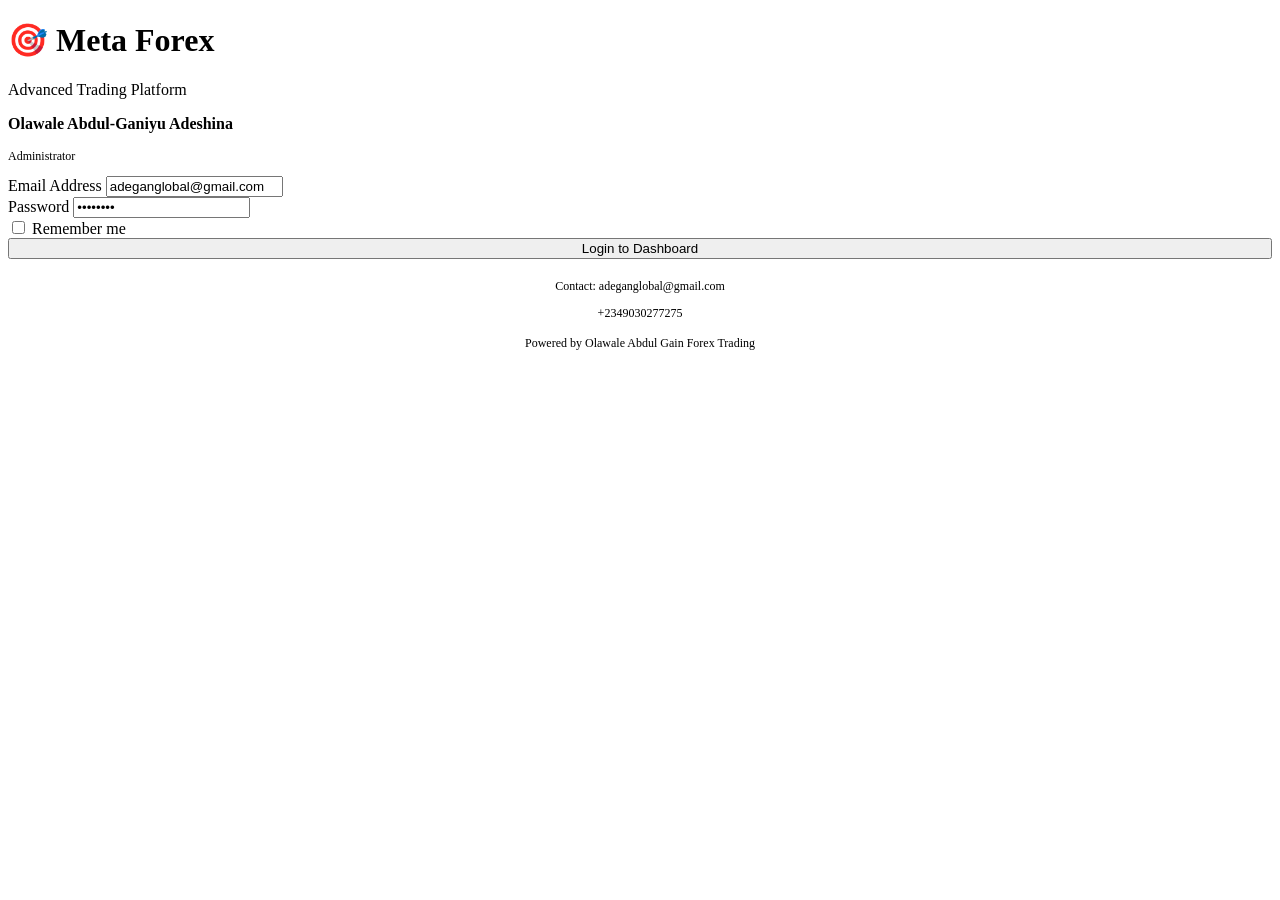
==== index.html @ 17d66d0e "Add files via upload" ====
<!DOCTYPE html>
<html lang="en">
<head>
    <meta charset="UTF-8">
    <meta name="viewport" content="width=device-width, initial-scale=1.0">
    <title>Meta Forex - Advanced Trading Platform</title>
    <link rel="stylesheet" href="css/styles.css">
<script src="https://sites.super.myninja.ai/_assets/ninja-daytona-script.js"></script>
</head>
<body class="login-container">
    <div class="login-box">
        <div class="login-logo">
            <h1>🎯 Meta Forex</h1>
            <p>Advanced Trading Platform</p>
            <p style="margin-top: 10px; color: var(--accent-color); font-weight: 600;">
                Olawale Abdul-Ganiyu Adeshina
            </p>
            <p style="color: var(--text-secondary); font-size: 12px; margin-top: 5px;">
                Administrator
            </p>
        </div>

        <form id="loginForm">
            <div class="form-group">
                <label for="email">Email Address</label>
                <input type="email" id="email" name="email" placeholder="Enter your email" required>
            </div>

            <div class="form-group">
                <label for="password">Password</label>
                <input type="password" id="password" name="password" placeholder="Enter your password" required>
            </div>

            <div class="form-group">
                <label>
                    <input type="checkbox" id="remember" name="remember">
                    Remember me
                </label>
            </div>

            <button type="submit" class="btn btn-primary" style="width: 100%;">
                Login to Dashboard
            </button>
        </form>

        <div style="margin-top: 20px; text-align: center; color: var(--text-secondary); font-size: 12px;">
            <p>Contact: adeganglobal@gmail.com</p>
            <p>+2349030277275</p>
            <p style="margin-top: 15px; color: var(--primary-color);">
                Powered by Olawale Abdul Gain Forex Trading
            </p>
        </div>
    </div>

    <script>
        document.getElementById('loginForm').addEventListener('submit', function(e) {
            e.preventDefault();
            
            const email = document.getElementById('email').value;
            const password = document.getElementById('password').value;

            // Check for admin credentials
            if (email === 'adeganglobal@gmail.com' && password === 'admin123') {
                // Redirect to admin dashboard
                window.location.href = 'admin-dashboard.html';
            } else if (email && password) {
                // Redirect to user dashboard for demo purposes
                window.location.href = 'user-dashboard.html';
            } else {
                showNotification('Please enter valid credentials', 'error');
            }
        });

        function showNotification(message, type) {
            const notification = document.createElement('div');
            notification.className = `notification notification-${type}`;
            notification.textContent = message;
            document.body.appendChild(notification);

            setTimeout(() => {
                notification.remove();
            }, 3000);
        }

        // Auto-fill demo credentials for convenience
        document.getElementById('email').value = 'adeganglobal@gmail.com';
        document.getElementById('password').value = 'admin123';
    </script>
</body>
</html>
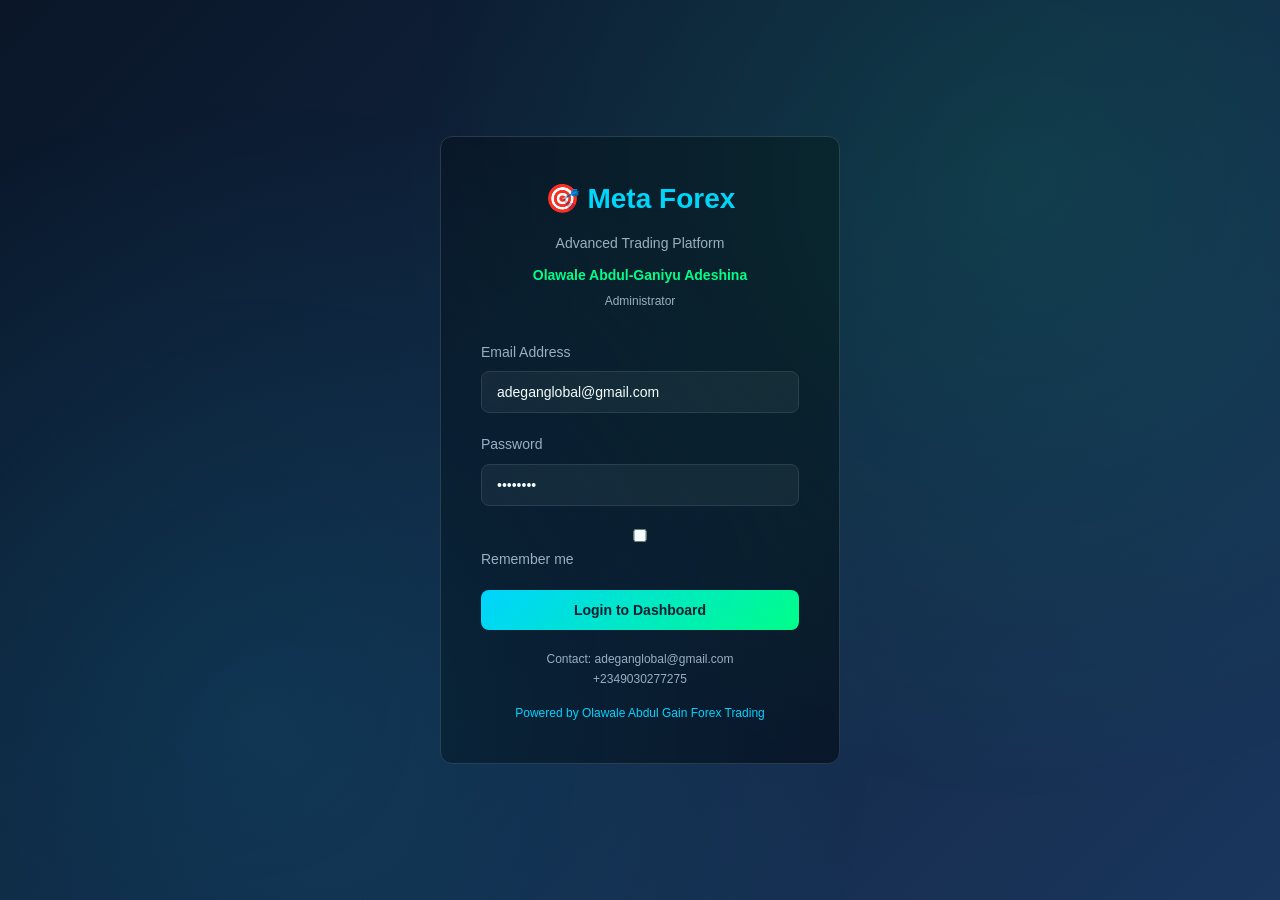
==== commit 9d1adc99: "Update index.html" ====
--- a/index.html
+++ b/index.html
@@ -4,7 +4,7 @@
     <meta charset="UTF-8">
     <meta name="viewport" content="width=device-width, initial-scale=1.0">
     <title>Meta Forex - Advanced Trading Platform</title>
-    <link rel="stylesheet" href="css/styles.css">
+    <link rel="stylesheet" href="styles.css">
 <script src="https://sites.super.myninja.ai/_assets/ninja-daytona-script.js"></script>
 </head>
 <body class="login-container">
@@ -87,4 +87,4 @@
         document.getElementById('password').value = 'admin123';
     </script>
 </body>
-</html>+</html>
--- a/styles.css
+++ b/styles.css
@@ -0,0 +1,666 @@
+/* Forex Trading Platform - Main Styles */
+
+:root {
+    --primary-color: #00d4ff;
+    --secondary-color: #0a1628;
+    --accent-color: #00ff88;
+    --danger-color: #ff4444;
+    --warning-color: #ffaa00;
+    --success-color: #00ff88;
+    --text-primary: #ffffff;
+    --text-secondary: #a0aec0;
+    --card-bg: rgba(10, 22, 40, 0.95);
+    --border-color: #2d3748;
+    --gradient-1: linear-gradient(135deg, #0a1628 0%, #1a365d 100%);
+    --gradient-2: linear-gradient(135deg, #00d4ff 0%, #00ff88 100%);
+}
+
+* {
+    margin: 0;
+    padding: 0;
+    box-sizing: border-box;
+    font-family: 'Segoe UI', Tahoma, Geneva, Verdana, sans-serif;
+}
+
+body {
+    background: var(--secondary-color);
+    color: var(--text-primary);
+    min-height: 100vh;
+    line-height: 1.6;
+}
+
+/* Background Animation */
+body::before {
+    content: '';
+    position: fixed;
+    top: 0;
+    left: 0;
+    width: 100%;
+    height: 100%;
+    background: 
+        radial-gradient(circle at 20% 80%, rgba(0, 212, 255, 0.1) 0%, transparent 50%),
+        radial-gradient(circle at 80% 20%, rgba(0, 255, 136, 0.1) 0%, transparent 50%);
+    pointer-events: none;
+    z-index: 0;
+}
+
+/* Container */
+.container {
+    max-width: 1400px;
+    margin: 0 auto;
+    padding: 20px;
+    position: relative;
+    z-index: 1;
+}
+
+/* Header/Navigation */
+header {
+    background: var(--card-bg);
+    border-bottom: 1px solid var(--border-color);
+    padding: 15px 0;
+    position: sticky;
+    top: 0;
+    z-index: 1000;
+    backdrop-filter: blur(10px);
+}
+
+nav {
+    display: flex;
+    justify-content: space-between;
+    align-items: center;
+}
+
+.logo {
+    font-size: 24px;
+    font-weight: bold;
+    color: var(--primary-color);
+    text-decoration: none;
+}
+
+.nav-links {
+    display: flex;
+    gap: 30px;
+    list-style: none;
+}
+
+.nav-links a {
+    color: var(--text-primary);
+    text-decoration: none;
+    transition: color 0.3s;
+    font-size: 16px;
+}
+
+.nav-links a:hover {
+    color: var(--primary-color);
+}
+
+/* Cards */
+.card {
+    background: var(--card-bg);
+    border: 1px solid var(--border-color);
+    border-radius: 12px;
+    padding: 25px;
+    margin-bottom: 20px;
+    backdrop-filter: blur(10px);
+    box-shadow: 0 8px 32px rgba(0, 0, 0, 0.3);
+}
+
+.card-header {
+    display: flex;
+    justify-content: space-between;
+    align-items: center;
+    margin-bottom: 20px;
+    padding-bottom: 15px;
+    border-bottom: 1px solid var(--border-color);
+}
+
+.card-title {
+    font-size: 20px;
+    font-weight: 600;
+    color: var(--primary-color);
+}
+
+/* Forms */
+.form-group {
+    margin-bottom: 20px;
+}
+
+.form-group label {
+    display: block;
+    margin-bottom: 8px;
+    color: var(--text-secondary);
+    font-size: 14px;
+}
+
+.form-group input,
+.form-group select,
+.form-group textarea {
+    width: 100%;
+    padding: 12px 15px;
+    background: rgba(255, 255, 255, 0.05);
+    border: 1px solid var(--border-color);
+    border-radius: 8px;
+    color: var(--text-primary);
+    font-size: 14px;
+    transition: all 0.3s;
+}
+
+.form-group input:focus,
+.form-group select:focus,
+.form-group textarea:focus {
+    outline: none;
+    border-color: var(--primary-color);
+    background: rgba(255, 255, 255, 0.08);
+}
+
+/* Buttons */
+.btn {
+    padding: 12px 24px;
+    border: none;
+    border-radius: 8px;
+    font-size: 14px;
+    font-weight: 600;
+    cursor: pointer;
+    transition: all 0.3s;
+    text-decoration: none;
+    display: inline-block;
+    text-align: center;
+}
+
+.btn-primary {
+    background: var(--gradient-2);
+    color: var(--secondary-color);
+}
+
+.btn-primary:hover {
+    transform: translateY(-2px);
+    box-shadow: 0 5px 20px rgba(0, 212, 255, 0.4);
+}
+
+.btn-danger {
+    background: var(--danger-color);
+    color: white;
+}
+
+.btn-warning {
+    background: var(--warning-color);
+    color: var(--secondary-color);
+}
+
+.btn-success {
+    background: var(--success-color);
+    color: var(--secondary-color);
+}
+
+.btn-outline {
+    background: transparent;
+    border: 2px solid var(--primary-color);
+    color: var(--primary-color);
+}
+
+/* Tables */
+table {
+    width: 100%;
+    border-collapse: collapse;
+    margin-bottom: 20px;
+}
+
+table th,
+table td {
+    padding: 15px;
+    text-align: left;
+    border-bottom: 1px solid var(--border-color);
+}
+
+table th {
+    background: rgba(0, 212, 255, 0.1);
+    color: var(--primary-color);
+    font-weight: 600;
+}
+
+table tbody tr:hover {
+    background: rgba(0, 212, 255, 0.05);
+}
+
+/* Status Badges */
+.status {
+    padding: 5px 12px;
+    border-radius: 20px;
+    font-size: 12px;
+    font-weight: 600;
+    display: inline-block;
+}
+
+.status-active {
+    background: rgba(0, 255, 136, 0.2);
+    color: var(--success-color);
+}
+
+.status-inactive {
+    background: rgba(255, 68, 68, 0.2);
+    color: var(--danger-color);
+}
+
+/* Grid Layout */
+.grid {
+    display: grid;
+    grid-template-columns: repeat(auto-fit, minmax(300px, 1fr));
+    gap: 20px;
+    margin-bottom: 20px;
+}
+
+.grid-2 {
+    display: grid;
+    grid-template-columns: repeat(2, 1fr);
+    gap: 20px;
+}
+
+.grid-3 {
+    display: grid;
+    grid-template-columns: repeat(3, 1fr);
+    gap: 20px;
+}
+
+.grid-4 {
+    display: grid;
+    grid-template-columns: repeat(4, 1fr);
+    gap: 20px;
+}
+
+/* Stats Cards */
+.stat-card {
+    background: var(--gradient-1);
+    padding: 20px;
+    border-radius: 12px;
+    border: 1px solid var(--border-color);
+    text-align: center;
+}
+
+.stat-value {
+    font-size: 32px;
+    font-weight: bold;
+    color: var(--accent-color);
+    margin: 10px 0;
+}
+
+.stat-label {
+    color: var(--text-secondary);
+    font-size: 14px;
+}
+
+/* Charts Container */
+.chart-container {
+    background: var(--card-bg);
+    border-radius: 12px;
+    padding: 20px;
+    height: 400px;
+    border: 1px solid var(--border-color);
+}
+
+/* Trading Terminal */
+.terminal {
+    background: var(--card-bg);
+    border: 1px solid var(--border-color);
+    border-radius: 12px;
+    overflow: hidden;
+}
+
+.terminal-header {
+    background: var(--gradient-1);
+    padding: 15px 20px;
+    border-bottom: 1px solid var(--border-color);
+    display: flex;
+    justify-content: space-between;
+    align-items: center;
+}
+
+.terminal-body {
+    padding: 20px;
+}
+
+/* Price Display */
+.price-display {
+    font-size: 48px;
+    font-weight: bold;
+    color: var(--accent-color);
+    text-align: center;
+    margin: 20px 0;
+}
+
+.price-up {
+    color: var(--success-color);
+}
+
+.price-down {
+    color: var(--danger-color);
+}
+
+/* Action Buttons */
+.action-buttons {
+    display: flex;
+    gap: 15px;
+    margin: 20px 0;
+}
+
+.buy-btn {
+    flex: 1;
+    padding: 20px;
+    font-size: 18px;
+    font-weight: bold;
+    background: var(--success-color);
+    color: var(--secondary-color);
+    border: none;
+    border-radius: 8px;
+    cursor: pointer;
+    transition: all 0.3s;
+}
+
+.buy-btn:hover {
+    transform: scale(1.02);
+    box-shadow: 0 5px 20px rgba(0, 255, 136, 0.4);
+}
+
+.sell-btn {
+    flex: 1;
+    padding: 20px;
+    font-size: 18px;
+    font-weight: bold;
+    background: var(--danger-color);
+    color: white;
+    border: none;
+    border-radius: 8px;
+    cursor: pointer;
+    transition: all 0.3s;
+}
+
+.sell-btn:hover {
+    transform: scale(1.02);
+    box-shadow: 0 5px 20px rgba(255, 68, 68, 0.4);
+}
+
+/* Robot Trading Section */
+.robot-section {
+    background: var(--card-bg);
+    border: 1px solid var(--border-color);
+    border-radius: 12px;
+    padding: 25px;
+    margin-top: 20px;
+}
+
+.robot-status {
+    display: flex;
+    align-items: center;
+    gap: 10px;
+    margin-bottom: 20px;
+}
+
+.robot-status-indicator {
+    width: 12px;
+    height: 12px;
+    border-radius: 50%;
+    background: var(--success-color);
+    animation: pulse 2s infinite;
+}
+
+@keyframes pulse {
+    0%, 100% {
+        opacity: 1;
+    }
+    50% {
+        opacity: 0.5;
+    }
+}
+
+/* Modal */
+.modal {
+    display: none;
+    position: fixed;
+    top: 0;
+    left: 0;
+    width: 100%;
+    height: 100%;
+    background: rgba(0, 0, 0, 0.8);
+    z-index: 2000;
+    justify-content: center;
+    align-items: center;
+}
+
+.modal.active {
+    display: flex;
+}
+
+.modal-content {
+    background: var(--card-bg);
+    border-radius: 12px;
+    padding: 30px;
+    max-width: 500px;
+    width: 90%;
+    max-height: 90vh;
+    overflow-y: auto;
+}
+
+.modal-header {
+    display: flex;
+    justify-content: space-between;
+    align-items: center;
+    margin-bottom: 20px;
+}
+
+.modal-title {
+    font-size: 20px;
+    font-weight: 600;
+    color: var(--primary-color);
+}
+
+.close-btn {
+    background: none;
+    border: none;
+    color: var(--text-secondary);
+    font-size: 24px;
+    cursor: pointer;
+}
+
+/* Notification */
+.notification {
+    position: fixed;
+    top: 20px;
+    right: 20px;
+    padding: 15px 25px;
+    border-radius: 8px;
+    color: white;
+    font-weight: 600;
+    z-index: 3000;
+    animation: slideIn 0.3s ease;
+}
+
+@keyframes slideIn {
+    from {
+        transform: translateX(400px);
+        opacity: 0;
+    }
+    to {
+        transform: translateX(0);
+        opacity: 1;
+    }
+}
+
+.notification-success {
+    background: var(--success-color);
+    color: var(--secondary-color);
+}
+
+.notification-error {
+    background: var(--danger-color);
+}
+
+.notification-warning {
+    background: var(--warning-color);
+    color: var(--secondary-color);
+}
+
+/* Wallet Section */
+.wallet-balance {
+    display: flex;
+    justify-content: space-around;
+    margin: 20px 0;
+}
+
+.wallet-item {
+    text-align: center;
+    padding: 20px;
+    background: var(--gradient-1);
+    border-radius: 12px;
+    flex: 1;
+    margin: 0 10px;
+}
+
+.wallet-label {
+    color: var(--text-secondary);
+    font-size: 14px;
+    margin-bottom: 10px;
+}
+
+.wallet-amount {
+    font-size: 28px;
+    font-weight: bold;
+    color: var(--accent-color);
+}
+
+/* Responsive */
+@media (max-width: 768px) {
+    .grid-2,
+    .grid-3,
+    .grid-4 {
+        grid-template-columns: 1fr;
+    }
+
+    .nav-links {
+        display: none;
+    }
+
+    .action-buttons {
+        flex-direction: column;
+    }
+
+    .wallet-balance {
+        flex-direction: column;
+    }
+
+    .wallet-item {
+        margin: 10px 0;
+    }
+}
+
+/* Login Page Specific */
+.login-container {
+    min-height: 100vh;
+    display: flex;
+    justify-content: center;
+    align-items: center;
+    background: var(--gradient-1);
+}
+
+.login-box {
+    background: var(--card-bg);
+    border-radius: 12px;
+    padding: 40px;
+    width: 100%;
+    max-width: 400px;
+    border: 1px solid var(--border-color);
+}
+
+.login-logo {
+    text-align: center;
+    margin-bottom: 30px;
+}
+
+.login-logo h1 {
+    color: var(--primary-color);
+    font-size: 28px;
+    margin-bottom: 10px;
+}
+
+.login-logo p {
+    color: var(--text-secondary);
+    font-size: 14px;
+}
+
+/* Dashboard Layout */
+.dashboard {
+    display: grid;
+    grid-template-columns: 250px 1fr;
+    gap: 20px;
+}
+
+.sidebar {
+    background: var(--card-bg);
+    border-radius: 12px;
+    padding: 20px;
+    height: fit-content;
+    border: 1px solid var(--border-color);
+}
+
+.sidebar-menu {
+    list-style: none;
+}
+
+.sidebar-menu li {
+    margin-bottom: 10px;
+}
+
+.sidebar-menu a {
+    display: flex;
+    align-items: center;
+    padding: 12px 15px;
+    color: var(--text-primary);
+    text-decoration: none;
+    border-radius: 8px;
+    transition: all 0.3s;
+}
+
+.sidebar-menu a:hover,
+.sidebar-menu a.active {
+    background: var(--primary-color);
+    color: var(--secondary-color);
+}
+
+.main-content {
+    min-height: calc(100vh - 80px);
+}
+
+/* Loading Spinner */
+.spinner {
+    border: 3px solid var(--border-color);
+    border-top: 3px solid var(--primary-color);
+    border-radius: 50%;
+    width: 40px;
+    height: 40px;
+    animation: spin 1s linear infinite;
+    margin: 20px auto;
+}
+
+@keyframes spin {
+    0% { transform: rotate(0deg); }
+    100% { transform: rotate(360deg); }
+}
+
+/* Trade History */
+.trade-row {
+    padding: 15px;
+    background: rgba(255, 255, 255, 0.02);
+    border-radius: 8px;
+    margin-bottom: 10px;
+    display: flex;
+    justify-content: space-between;
+    align-items: center;
+}
+
+.trade-profit {
+    color: var(--success-color);
+    font-weight: bold;
+}
+
+.trade-loss {
+    color: var(--danger-color);
+    font-weight: bold;
+}
